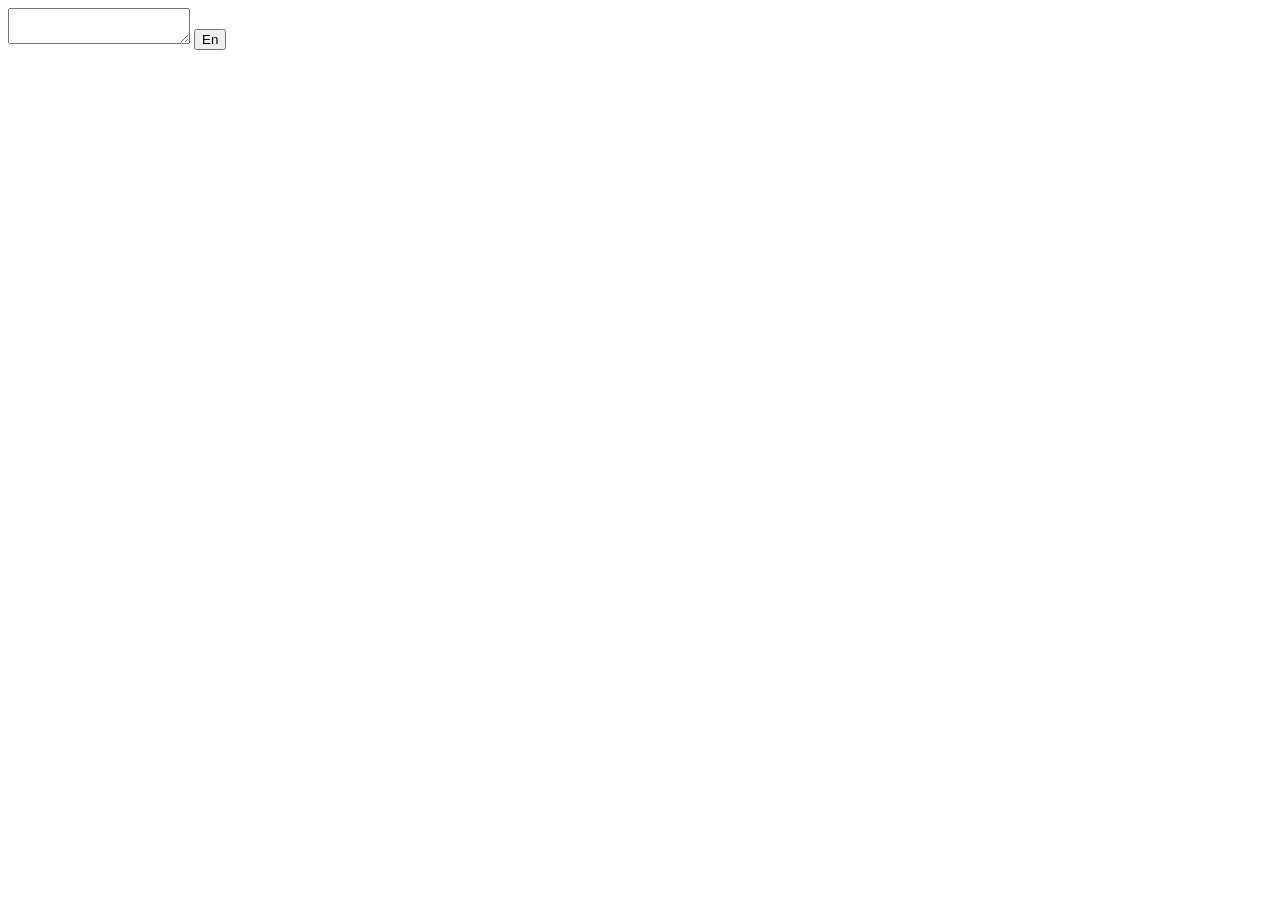
==== index.html @ 749ee55a "Inicio..." ====
<!DOCTYPE html>
<html lang="en">
<head>
    <meta charset="UTF-8">
    <meta name="viewport" content="width=device-width, initial-scale=1.0">
    <title>Cifrado chido!</title>
    <link rel="stylesheet" href="style.css">
</head>
<body>
    <form action="">
        <textarea name="" id="" ></textarea>

        <button type="submit">En</button>
    </form>

    <script src="script.js"></script>
</body>
</html>
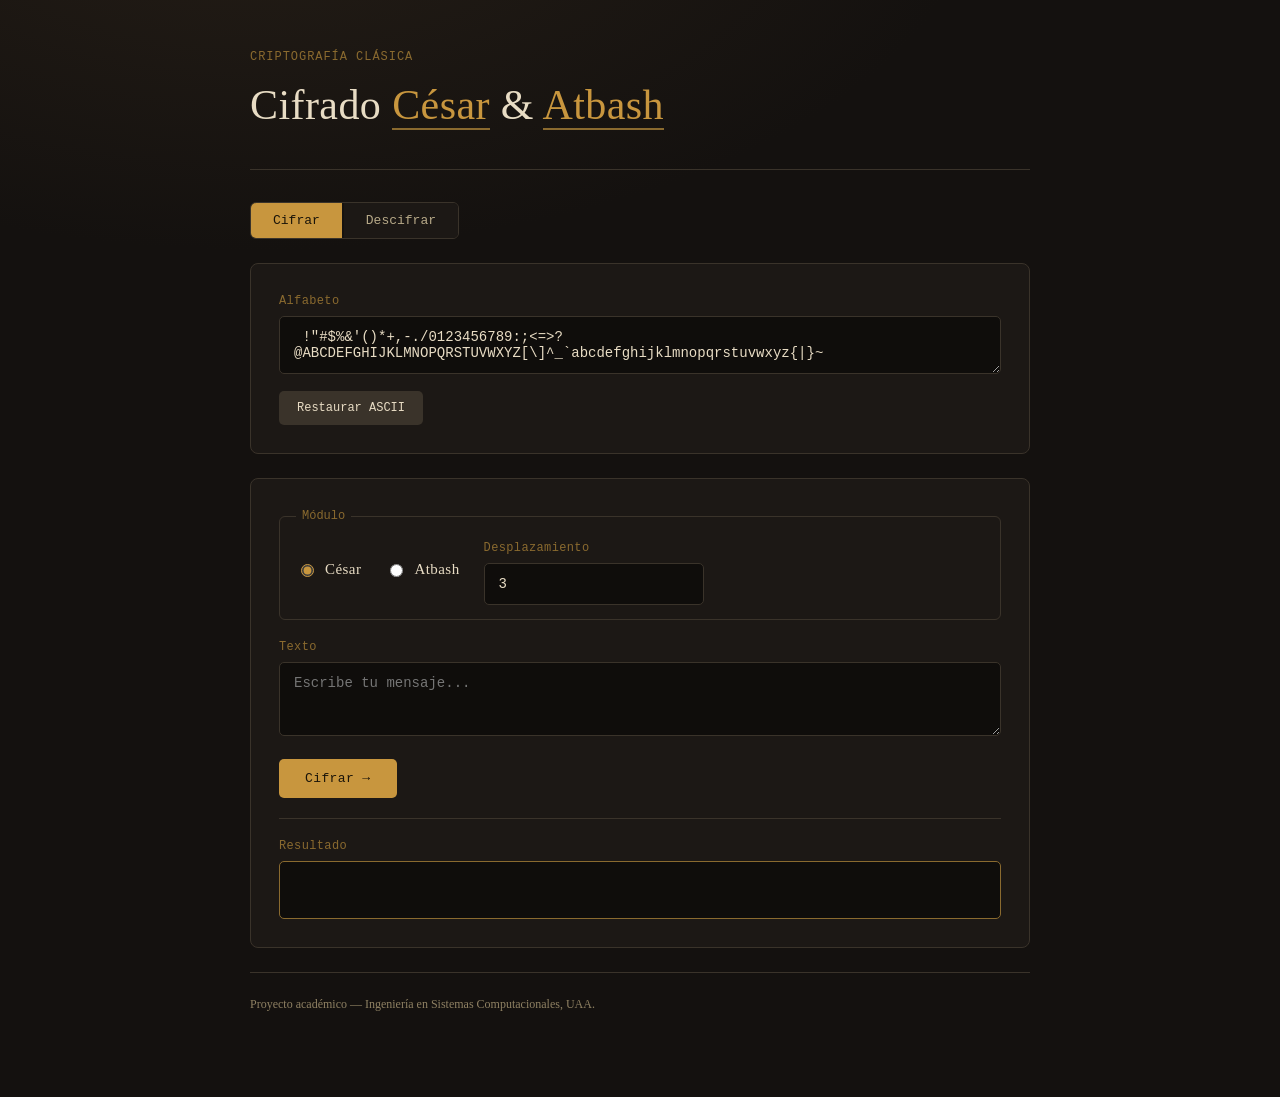
==== commit f6a1b265: "Error de archivo" ====
--- a/index.html
+++ b/index.html
@@ -1,18 +1,79 @@
 <!DOCTYPE html>
-<html lang="en">
+<html lang="es">
 <head>
-    <meta charset="UTF-8">
-    <meta name="viewport" content="width=device-width, initial-scale=1.0">
-    <title>Cifrado chido!</title>
-    <link rel="stylesheet" href="style.css">
+<meta charset="UTF-8">
+<meta name="viewport" content="width=device-width, initial-scale=1.0">
+<title>Al-Kindi · Cifrado César / Atbash</title>
+<link rel="stylesheet" href="style.css">
 </head>
 <body>
-    <form action="">
-        <textarea name="" id="" ></textarea>
+<div class="wrap">
 
-        <button type="submit">En</button>
-    </form>
+  <header>
+    <p class="kicker">CRIPTOGRAFÍA CLÁSICA</p>
+    <h1>Cifrado <em>César</em> &amp; <em>Atbash</em></h1>
+  </header>
 
-    <script src="script.js"></script>
+  <div class="tabs">
+    <button class="tab active" data-tab="cifrar">Cifrar</button>
+    <button class="tab" data-tab="descifrar">Descifrar</button>
+  </div>
+
+  <!-- Alfabeto: compartido por ambos modos -->
+  <div class="panel">
+    <label for="alphabet">Alfabeto</label>
+    <textarea id="alphabet" rows="2"></textarea>
+    <button class="ghost" id="resetAlphabet" type="button">Restaurar ASCII</button>
+  </div>
+
+  <!-- MODO CIFRAR -->
+  <section id="panel-cifrar" class="panel">
+    <fieldset>
+      <legend>Módulo</legend>
+      <div class="method-row">
+        <label class="opt"><input type="radio" name="metodoC" value="cesar" checked> César</label>
+        <label class="opt"><input type="radio" name="metodoC" value="atbash"> Atbash</label>
+        <div class="field small" id="shiftFieldC">
+          <label for="shiftC">Desplazamiento</label>
+          <input type="number" id="shiftC" value="3">
+        </div>
+      </div>
+    </fieldset>
+
+    <label for="plain">Texto</label>
+    <textarea id="plain" rows="3" placeholder="Escribe tu mensaje..."></textarea>
+
+    <div style="margin-top:16px;">
+      <button class="action" id="btnCifrar">Cifrar →</button>
+    </div>
+
+    <div class="output">
+      <label>Resultado</label>
+      <div class="result" id="outCifrar">&nbsp;</div>
+    </div>
+  </section>
+
+
+  <section id="panel-descifrar" class="panel" style="display:none;">
+    <label for="cipher">Texto cifrado</label>
+    <textarea id="cipher" rows="4" placeholder="Pega el texto cifrado..."></textarea>
+
+    <div style="margin-top:10px;">
+      <button class="action" id="btnDescifrar">Descifrar →</button>
+    </div>
+
+    <div class="output">
+      <label>Resultado</label>
+      <div class="result" id="outDescifrar">&nbsp;</div>
+      <p class="meta" id="metaDescifrar"></p>
+    </div>
+  </section>
+
+  <footer>
+    <p>Proyecto académico — Ingeniería en Sistemas Computacionales, UAA.</p>
+  </footer>
+
+</div>
+<script src="script.js"></script>
 </body>
 </html>
--- a/style.css
+++ b/style.css
@@ -0,0 +1,122 @@
+:root{
+  --bg: #14110f;
+  --panel: #1c1815;
+  --parchment: #e8dcc4;
+  --gold: #c8963e;
+  --gold-dim: #8a6a2f;
+  --line: #3a332a;
+  --mono: 'Courier New', ui-monospace, monospace;
+  --serif: Georgia, 'Iowan Old Style', 'Palatino Linotype', serif;
+}
+*{box-sizing:border-box;}
+body{
+  margin:0;
+  background:
+    radial-gradient(1200px 600px at 20% -10%, #241d16 0%, transparent 60%),
+    var(--bg);
+  color: var(--parchment);
+  font-family: var(--serif);
+  line-height:1.5;
+}
+.wrap{max-width:820px;margin:0 auto;padding:48px 20px 80px;}
+header{border-bottom:1px solid var(--line);padding-bottom:24px;margin-bottom:32px;}
+.kicker{font-family:var(--mono);font-size:12px;letter-spacing:.08em;color:var(--gold-dim);margin:0 0 8px;}
+h1{
+  font-size:clamp(28px,5vw,42px);
+  margin:0 0 8px;
+  color:var(--parchment);
+  font-weight:400;
+  letter-spacing:.01em;
+}
+h1 em{color:var(--gold);font-style:normal;border-bottom:2px solid var(--gold-dim);}
+.sub{color:#b7a988;font-size:15px;max-width:60ch;}
+.arabic{font-size:15px;color:var(--gold-dim);}
+
+.tabs{display:flex;gap:2px;margin-bottom:24px;border:1px solid var(--line);border-radius:6px;overflow:hidden;width:fit-content;}
+.tab{
+  padding:10px 22px;background:var(--panel);color:#b7a988;
+  font-family:var(--mono);font-size:13px;cursor:pointer;border:none;
+  transition:background .15s ease, color .15s ease;
+}
+.tab.active{background:var(--gold);color:#1a1409;}
+
+.panel{
+  background:var(--panel);
+  border:1px solid var(--line);
+  border-radius:8px;
+  padding:28px;
+  margin-bottom:24px;
+}
+label{display:block;font-family:var(--mono);font-size:12px;color:var(--gold-dim);margin-bottom:6px;letter-spacing:.03em;}
+textarea, input[type=text], input[type=number]{
+  width:100%;
+  background:#0f0d0b;
+  border:1px solid var(--line);
+  color:var(--parchment);
+  padding:12px 14px;
+  border-radius:5px;
+  font-family:var(--mono);
+  font-size:14px;
+  resize:vertical;
+}
+textarea:focus, input:focus{outline:2px solid var(--gold-dim);outline-offset:1px;}
+.row{display:flex;gap:16px;flex-wrap:wrap;margin-bottom:18px;}
+.field{flex:1;min-width:220px;}
+.field.small{max-width:160px;}
+.hint{font-size:12px;color:#8f8163;margin-top:6px;}
+
+fieldset{border:1px solid var(--line);border-radius:6px;padding:14px 16px;margin:0 0 18px;}
+legend{font-family:var(--mono);font-size:12px;color:var(--gold-dim);padding:0 6px;}
+.method-row{display:flex;gap:24px;align-items:center;flex-wrap:wrap;}
+.method-row label.opt{display:flex;align-items:center;gap:8px;font-family:var(--serif);font-size:15px;color:var(--parchment);cursor:pointer;}
+.method-row input[type=radio]{accent-color:var(--gold);}
+
+button.action{
+  background:var(--gold);
+  color:#1a1409;
+  border:none;
+  padding:12px 26px;
+  font-family:var(--mono);
+  font-size:13px;
+  letter-spacing:.03em;
+  border-radius:5px;
+  cursor:pointer;
+  transition:transform .1s ease, background .15s ease;
+}
+button.action:hover{background:#d9a750;}
+button.action:active{transform:translateY(1px);}
+
+button.ghost{
+  background:var(--line);
+  color:var(--parchment);
+  border:none;
+  padding:10px 18px;
+  font-family:var(--mono);
+  font-size:12px;
+  border-radius:5px;
+  cursor:pointer;
+  margin-top:10px;
+}
+
+.output{
+  margin-top:20px;
+  border-top:1px solid var(--line);
+  padding-top:18px;
+}
+.output .result{
+  font-family:var(--mono);
+  font-size:16px;
+  background:#0f0d0b;
+  border:1px solid var(--gold-dim);
+  border-radius:5px;
+  padding:16px;
+  color:var(--gold);
+  white-space:pre-wrap;
+  word-break:break-word;
+  min-height:24px;
+}
+.meta{font-family:var(--mono);font-size:12px;color:#8f8163;margin-top:8px;}
+.meta b{color:var(--gold-dim);}
+
+footer{border-top:1px solid var(--line);padding-top:18px;margin-top:12px;font-size:12px;color:#8f8163;}
+footer p{margin:4px 0;}
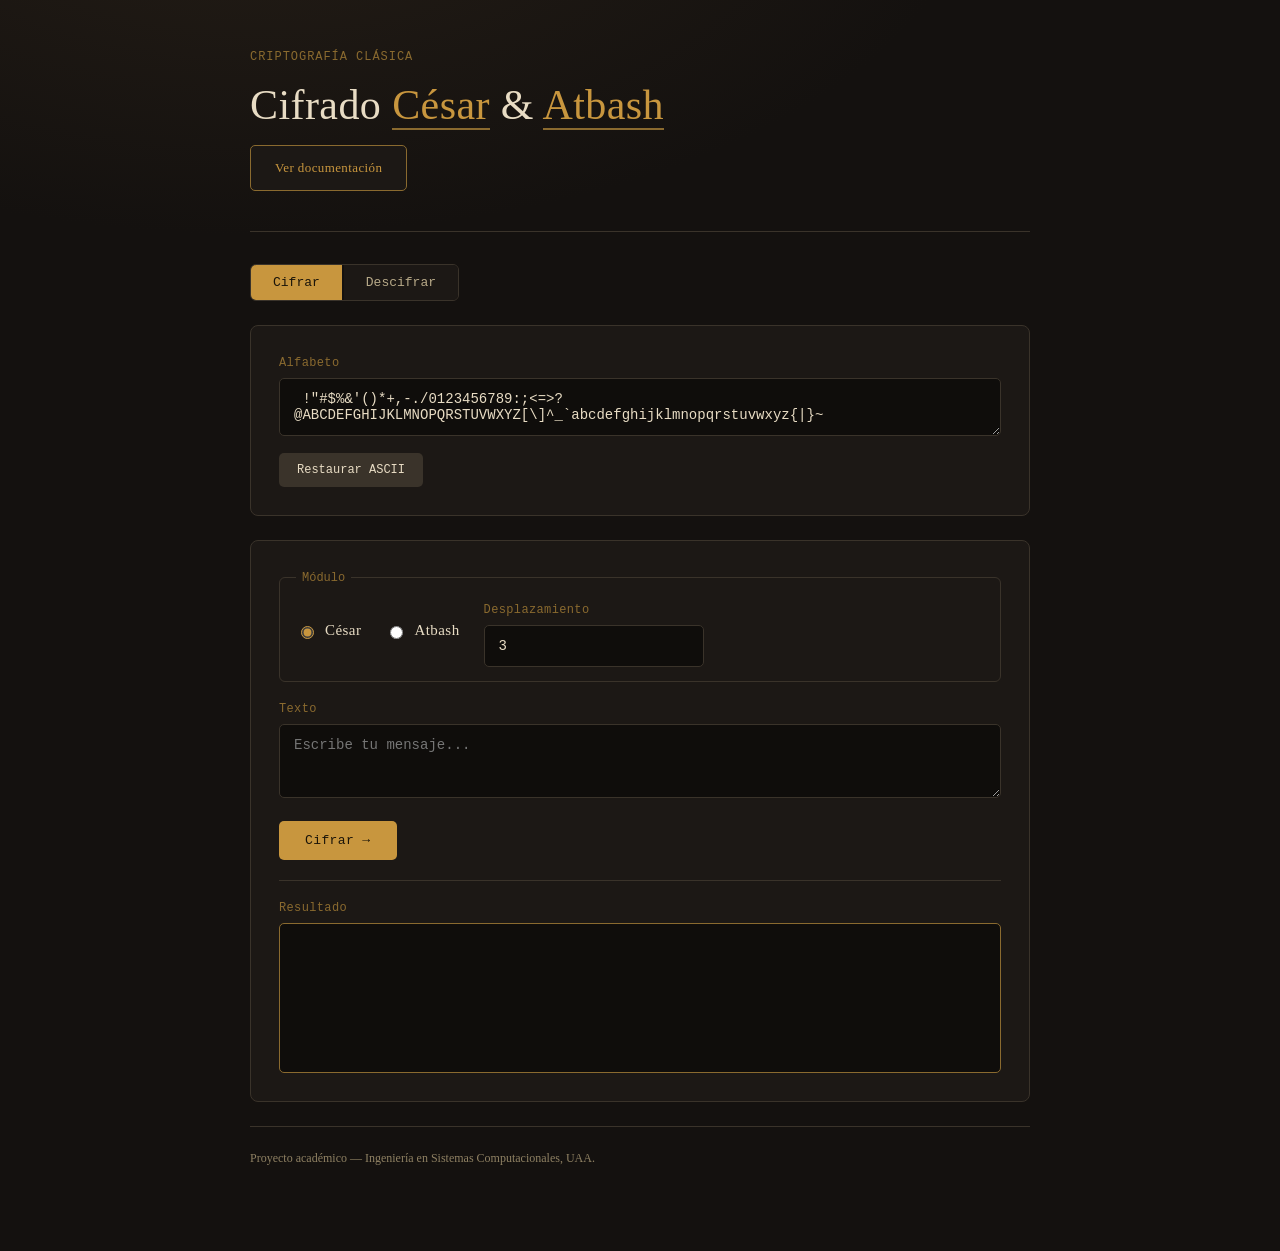
==== commit a22f838e: "FIN YA REALMENTE YA" ====
--- a/index.html
+++ b/index.html
@@ -4,7 +4,7 @@
 <meta charset="UTF-8">
 <meta name="viewport" content="width=device-width, initial-scale=1.0">
 <title>Al-Kindi · Cifrado César / Atbash</title>
-<link rel="stylesheet" href="style.css">
+<link rel="stylesheet" href="./style.css">
 </head>
 <body>
 <div class="wrap">
@@ -12,6 +12,9 @@
   <header>
     <p class="kicker">CRIPTOGRAFÍA CLÁSICA</p>
     <h1>Cifrado <em>César</em> &amp; <em>Atbash</em></h1>
+    <p style="margin-top:8px;">
+      <a href="./documentacion.html" class="ghost" id="btn-doc">Ver documentación</a>
+    </p>
   </header>
 
   <div class="tabs">
@@ -74,6 +77,6 @@
   </footer>
 
 </div>
-<script src="script.js"></script>
+<script src="./script.js"></script>
 </body>
 </html>
--- a/style.css
+++ b/style.css
@@ -113,10 +113,29 @@
   color:var(--gold);
   white-space:pre-wrap;
   word-break:break-word;
-  min-height:24px;
+  min-height:150px;
 }
 .meta{font-family:var(--mono);font-size:12px;color:#8f8163;margin-top:8px;}
 .meta b{color:var(--gold-dim);}
 
 footer{border-top:1px solid var(--line);padding-top:18px;margin-top:12px;font-size:12px;color:#8f8163;}
 footer p{margin:4px 0;}
+
+#btn-doc {
+  text-decoration: none;
+  display: inline-block;
+  background: var(--panel);
+  color: var(--gold);
+  border: 1px solid var(--gold-dim);
+  padding: 12px 24px;
+  font-size: 13px;
+  letter-spacing: 0.03em;
+  border-radius: 5px;
+  transition: background 0.15s ease, border-color 0.15s ease, color 0.15s ease;
+}
+
+#btn-doc:hover {
+  background: #1f1b17;
+  border-color: var(--gold);
+  color: var(--parchment);
+}
